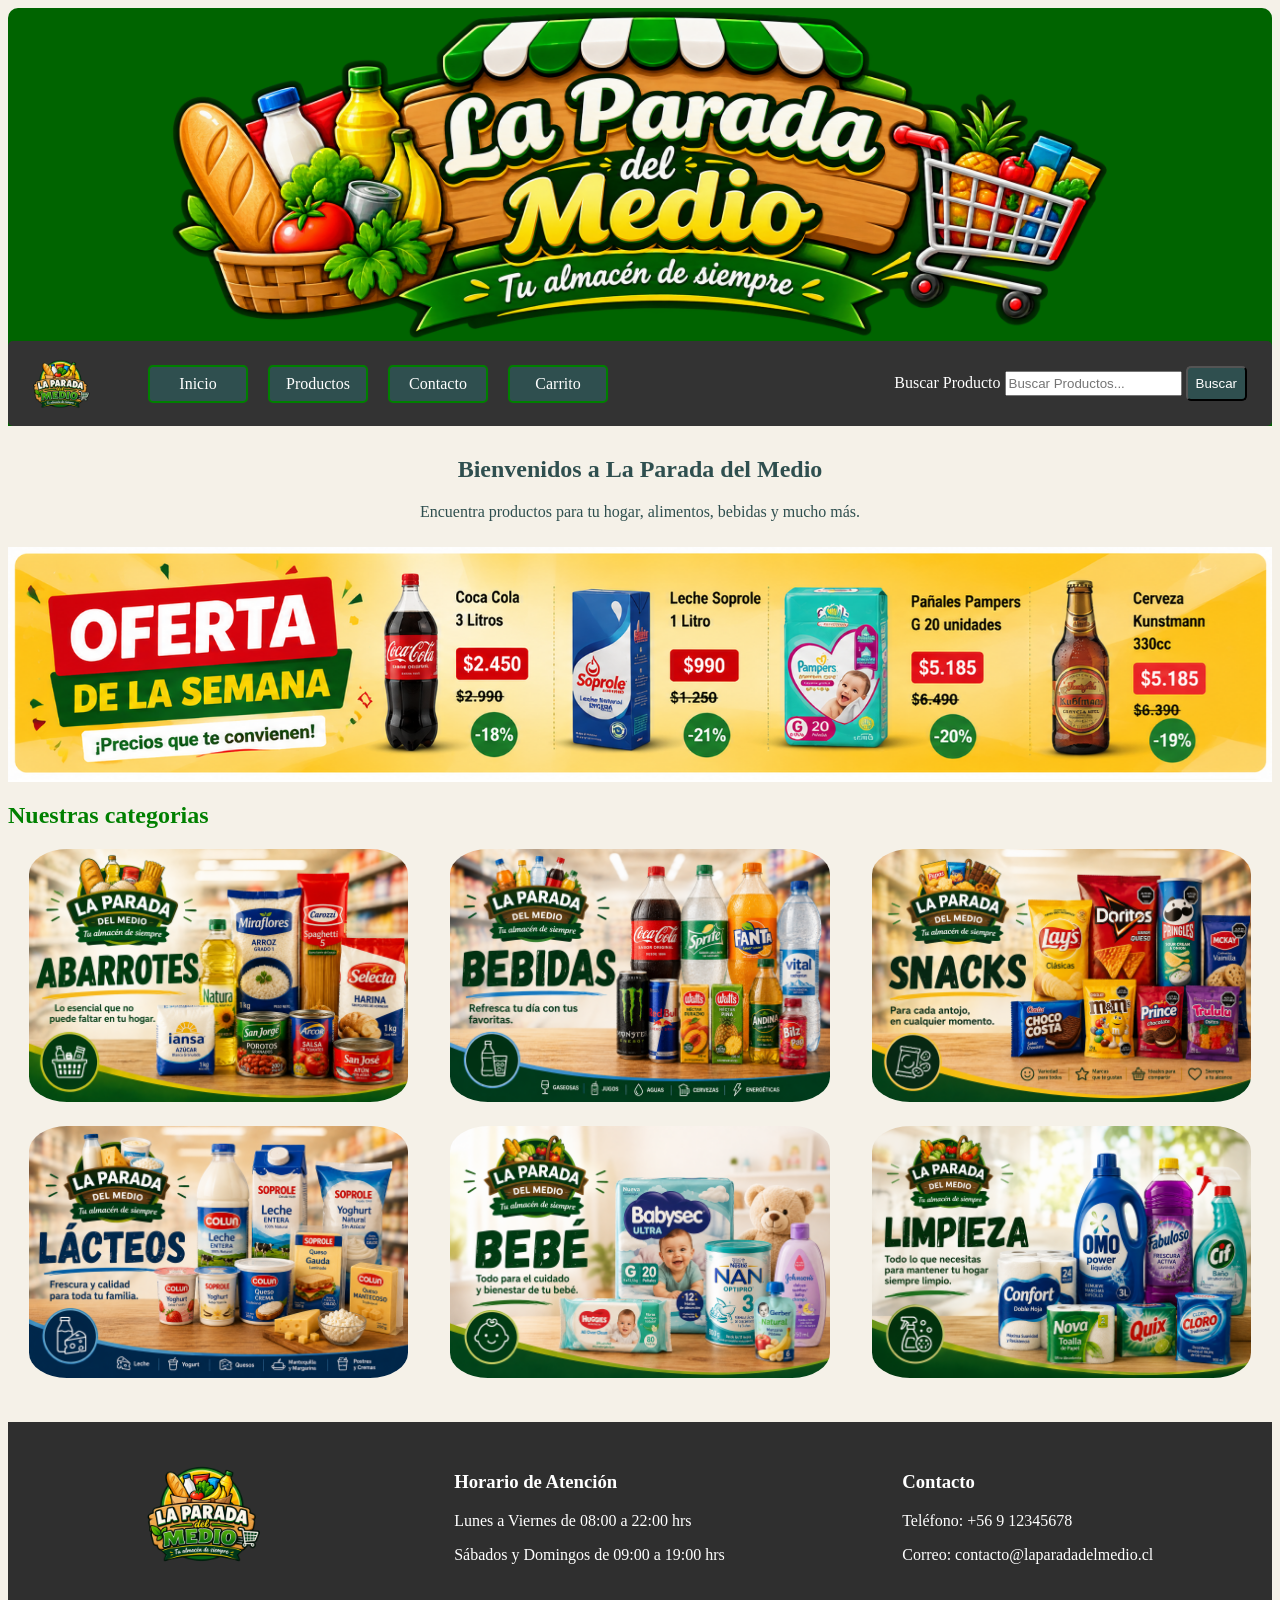
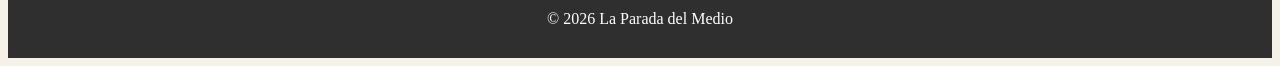
==== index.html @ bd6e32eb "estandarizando tablet y celular" ====
<!DOCTYPE html>
<html lang="es">
<head>
    <meta charset="UTF-8">
    <meta name="viewport" content="width=device-width, initial-scale=1.0">
    <meta name="robots" content="noindex, nofollow">
    <title>Almacen</title>
    <link rel="stylesheet" href="css/estilos.css">
</head>
<body>
    <header>
        <a href="index.html">
                            <img src="img/logo/banner.png" alt="Logo" class="banner-header">
        </a>
        <nav class="navegador">
            <img src="img/logo/logo.png" alt="Logo" class="logo-nav">
            <button class="menu-hamburguesa" id="menu-hamburguesa">☰</button>
            <div class="enlaces-nav" id="enlaces-nav">
                                                        <a href="index.html" class="active">Inicio</a>
                                                        <a href="productos.html" class="active">Productos</a>
                                                        <a href="contacto.html" class="active">Contacto</a>
                                                        <a href="carrito.html" class="active">Carrito</a>
            </div>
            <section class="buscador-nav">
                <label for="busqueda" class="bus-pro">Buscar Producto</label>
                <input type="text" placeholder="Buscar Productos..." id="busqueda" class="bus-pro">
                <button class="buscar-producto">Buscar</button>
            </section>
        </nav>
        <section class="bienvenida">
            <h2>Bienvenidos a La Parada del Medio</h2>
            <p>Encuentra productos para tu hogar, alimentos, bebidas y mucho más.</p>
        </section>
    </header>
    <main>
        <section>
            <div class="slider">
                <img class="slide active" src="img/ofertas/Sllide1.png" alt="Oferta de la Semana">
                <img class="slide" src="img/ofertas/Sllide2.png" alt="Oferta de la Semana">
                <img class="slide" src="img/ofertas/Sllide3.png" alt="Oferta de la Semana">
            </div>
        </section>
        <section class="categorias">
            <h2>Nuestras categorias</h2>
            <div class="contenedor-categorias">
                <article class=" categoria">
                    <a href="productos.html?categoria=abarrotes">
                        <img src="img/Productos/Categorias/abarrotes.png" alt="Categoria Abarrotes" class="imagen-categoria">
                    </a>
                </article>
                <article class="categoria">
                    <a href="productos.html?categoria=bebidas">
                                                                <img src="img/Productos/Categorias/bebidas.png" alt="Categoria Bebidas" class="imagen-categoria">
                    </a>
                </article>
                <article class="categoria">
                    <a href="productos.html?categoria=snacks">
                                                                <img src="img/Productos/Categorias/snacks.png" alt="Categoria Snacks" class="imagen-categoria">
                    </a>
                </article>
                <article class="categoria">
                    <a href="productos.html?categoria=lacteos">
                                                                <img src="img/Productos/Categorias/lacteos.png" alt="Categoria Lacteos" class="imagen-categoria">
                    </a>
                </article>
                <article class="categoria">
                    <a href="productos.html?categoria=bebe">
                                                                <img src="img/Productos/Categorias/bebe.png" alt="Categoria Bebe" class="imagen-categoria">
                    </a>
                </article>
                <article class="categoria">
                    <a href="productos.html?categoria=limpieza">
                                                                <img src="img/Productos/Categorias/limpieza.png" alt="Categoria Limpieza" class="imagen-categoria">
                    </a>
                </article>
            </div>
        </section>
    </main>

    <footer>

        <div class="contenido-footer">

            <section class="footer-negocio">
                <a href="index.html">
                                    <img src="img/logo/logo.png" alt="logo" class="logo-footer">
                </a>
            </section>

            <section class="footer-horario">
                <h3>Horario de Atención</h3>
                <p>Lunes a Viernes de 08:00 a 22:00 hrs</p>
                <p>Sábados y Domingos de 09:00 a 19:00 hrs</p>
            </section>

            <section class="footer-contacto">
                <h3>Contacto</h3>
                <p>Teléfono: +56 9 12345678</p>
                <p>Correo: contacto@laparadadelmedio.cl</p>
            </section>
        </div>
        <p class="copyright">© 2026 La Parada del Medio</p>
    </footer>
    <script src="js/index.js"></script>
</body>
</html>
---- css/estilos.css ----
*{
    box-sizing: border-box;
}

/* Esta seccion configura la apariencia del header que se encuentra dentro del body */
header {
    background-color: darkgreen;
    border-radius: 10px;
}

.banner-header{
    width: 100%;
    max-width: 1000px;
    display: block;
    margin: auto;
    background-color: darkgreen;
}

nav.navegador{
    display: flex;
    gap: 20px;
    padding: 15px;
    background-color: #333;
    border-radius: 5px;
    align-items: center;

    width: 100%;
    box-sizing: border-box;
    flex-wrap: wrap;
}

img.logo-nav{
    width: 75px;
    margin-right: 30px;
}

button.menu-hamburguesa{
    display: none;
}

nav div.enlaces-nav{
    display: flex;
    gap: 20px;
}

nav div.enlaces-nav a{
    color: white;
    text-decoration: none; /*Quita el subrayado a los enlaces*/
    padding: 8px;
    width: 100px;
    text-align: center;
    border: 2px solid green;
}

nav div.enlaces-nav a.active{
    background-color:darkslategrey;
    border-radius: 5px;
}

nav a:hover{
    color: red;
    background-color: white;
    border-radius: 5px;
}

section.buscador-nav{
    margin-left: auto;
    padding: 10px;
}

label.bus-pro{
    color: white;
}

input.bus-pro{
    height: 25px;
}

button.buscar-producto{
    border-radius: 5px;
    background-color:darkslategrey;
    padding: 8px;
    color:white;
}

section.bienvenida{
    color: darkslategrey;
    text-align: center;
    padding: 10px;
    background-color: #f5f1e8;; 
}

/* Aca comenzare a personalizar el body */

body {
    background-color: #f5f1e8;
    /* font-family: Arial, Helvetica, sans-serif; */
    color: green
}

div.slider{
    display: flex;
    gap: 5px;
    /* justify-content: space-around; Centra los productos en la pagina y entre si mismos*/
    /* justify-content: flex-start; Justifica el contenido de izquierda a derecha*/
    /* justify-content: flex-end; Justifica el contenido de Derecha a izquierda */
    /* justify-content: space-between; Genera un espacio entre los productos sin considerar el espacio de los bordes*/
    /* justify-content: center; Centra los objetos que se encuentran en ella en este caso los productos de ofertas */
    justify-content: space-around;
    flex-wrap: wrap;
}

div.slider .slide{
    width: 100%;
    display: none;
}

div.slider .slide.active{
    display: block;
}

img.imagen-categoria{
    width: 100%;
    border-radius: 10%;
    transition: transform 0.3s;
}

img.imagen-categoria:hover{
    transform: scale(1.03);
}

article.categoria{
    width: 30%;
    text-align: center;
}
    

div.contenedor-categorias{
    display: flex;
    gap: 20px 0;
    /* justify-content: space-around; Centra los productos en la pagina y entre si mismos*/
    /* justify-content: flex-start; Justifica el contenido de izquierda a derecha*/
    /* justify-content: flex-end; Justifica el contenido de Derecha a izquierda */
    /* justify-content: space-between; Genera un espacio entre los productos sin considerar el espacio de los bordes*/
    /* justify-content: center; Centra los objetos que se encuentran en ella en este caso los productos de ofertas */
    justify-content:space-around;
    flex-wrap: wrap;
}

footer{
    margin-top: 40px;
    background-color: #2f2f2f;
    color: white;
    padding: 30px;
}

div.contenido-footer{
    display: flex;
    justify-content: space-around;
    align-items: center;
}

img.logo-footer{
    width: 150px;
}

p.copyright{
    margin-top: 30px;
    margin-bottom: 0px;
    text-align: center;
}

/* Primer comportamiento del objeto boton */
button.agregar-carrito{
    padding: 7px;
    border-radius: 100px;
}

/* Segundo comportamiento del objeto boton con hover indicamos como actuar cuando el mouse se situe sobre el objeto*/
button.agregar-carrito:hover{
    padding: 7px;
    border-radius: 100px;
    background-color:aquamarine;        /*Modifica el color del objeto en este caso el boton*/
    cursor: pointer;                      /*Cambia el cursor a una manito*/
}


/*Seccion para Modificar estetica de Formulario*/
section.formulario{
    margin-bottom: 30px;
}

section.formulario label{
    display: block;
}

section.formulario input, section.formulario textarea{
    width: 300px;
    padding: 8px;
    border-radius: 5px;
    border: 1px solid grey;
}

section.formulario textarea{
    height: 150px;
}

button.sendMessage {
    padding: 7px;
    border-radius: 10px;
}

button.sendMessage:hover {
    padding: 10px;
    border-radius: 20px;
    background-color: greenyellow;
    cursor: pointer;
}

/* =========================
   RESPONSIVE TABLET
========================= */

@media (max-width: 900px){

    nav.navegador{
        flex-wrap: wrap;
    }

    section.buscador-nav{
        margin-left: 0;
    }

    article.categoria{
        width: 45%;
    }

    div.contenido-footer{
        flex-wrap: wrap;
        gap: 20px;
    }

}

/* =========================
   RESPONSIVE CELULAR
========================= */

@media (max-width: 600px){

    button.menu-hamburguesa{
        display: block;
        font-size: 25px;
        cursor: pointer;
    }
    
    nav.navegador{
        flex-direction:column;
        gap: 10px;
    }

    nav div.enlaces-nav{
        display: none;
    }

    img.logo-nav{
        margin-right: 0;
    }

    nav div.enlaces-nav a{
        width: 80%;
    }

    section.buscador-nav{
        margin-left: 0;
        width: 100%;
        text-align: center;
    }

    input.bus-pro{
        width: 60%;
    }

    article.categoria{
        width: 90%;
    }

    div.contenido-footer{
        flex-direction: column;
        text-align: center;
    }

    section.formulario input,
    section.formulario textarea{
        width: 90%;
    }

}
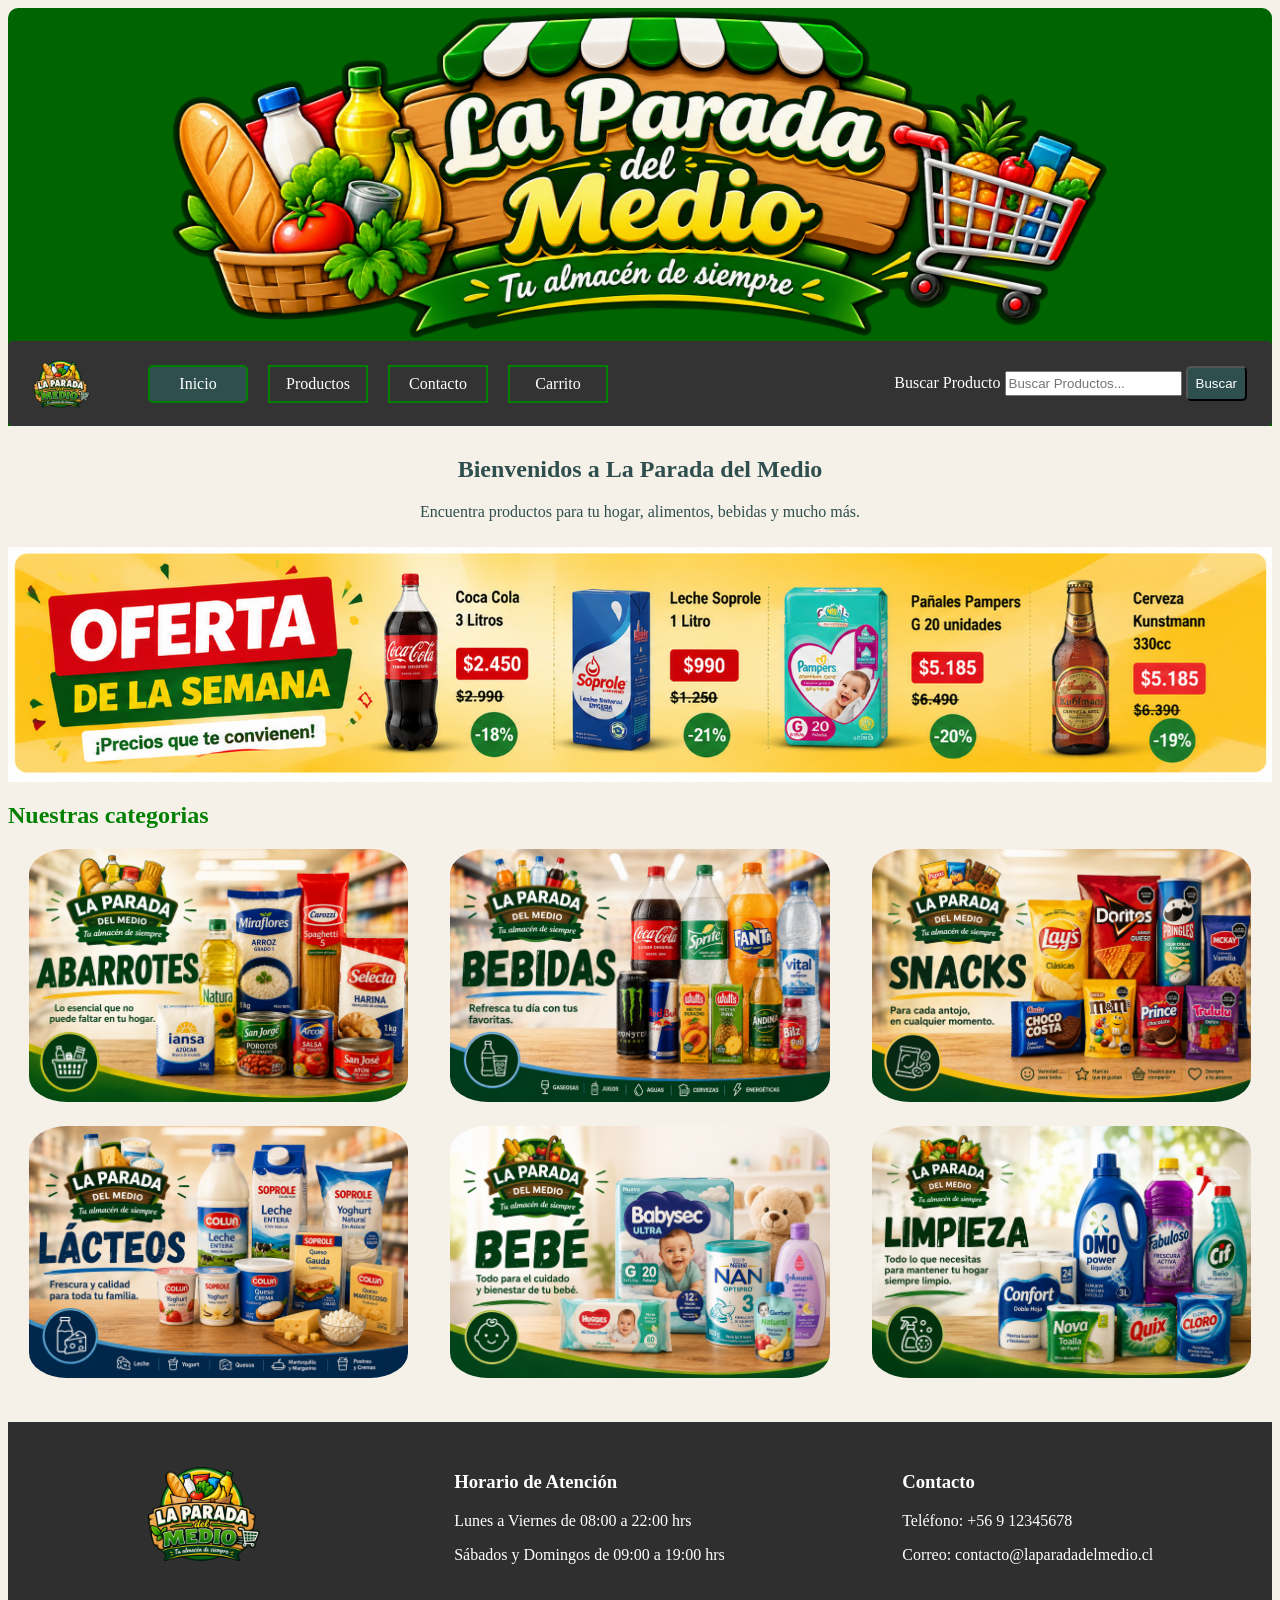
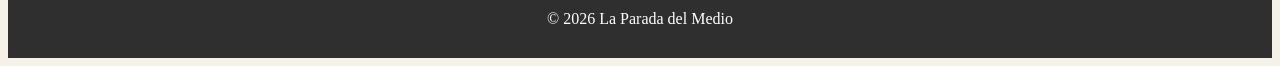
==== commit 7ece45af: "estandarizando tablet y celular" ====
--- a/index.html
+++ b/index.html
@@ -17,9 +17,9 @@
             <button class="menu-hamburguesa" id="menu-hamburguesa">☰</button>
             <div class="enlaces-nav" id="enlaces-nav">
                                                         <a href="index.html" class="active">Inicio</a>
-                                                        <a href="productos.html" class="active">Productos</a>
-                                                        <a href="contacto.html" class="active">Contacto</a>
-                                                        <a href="carrito.html" class="active">Carrito</a>
+                                                        <a href="productos.html" >Productos</a>
+                                                        <a href="contacto.html" >Contacto</a>
+                                                        <a href="carrito.html" >Carrito</a>
             </div>
             <section class="buscador-nav">
                 <label for="busqueda" class="bus-pro">Buscar Producto</label>
--- a/css/estilos.css
+++ b/css/estilos.css
@@ -259,10 +259,20 @@
         gap: 10px;
     }
 
+    /*Oculta el Menu*/
     nav div.enlaces-nav{
         display: none;
     }
 
+    /* Muestra el menú cuando JavaScript agrega la clase abierto */
+    nav div.enlaces-nav.abierto{
+        display: flex;
+        flex-direction: column;
+        align-items: center;
+        gap: 10px;
+        width: 100%;
+    }
+    
     img.logo-nav{
         margin-right: 0;
     }
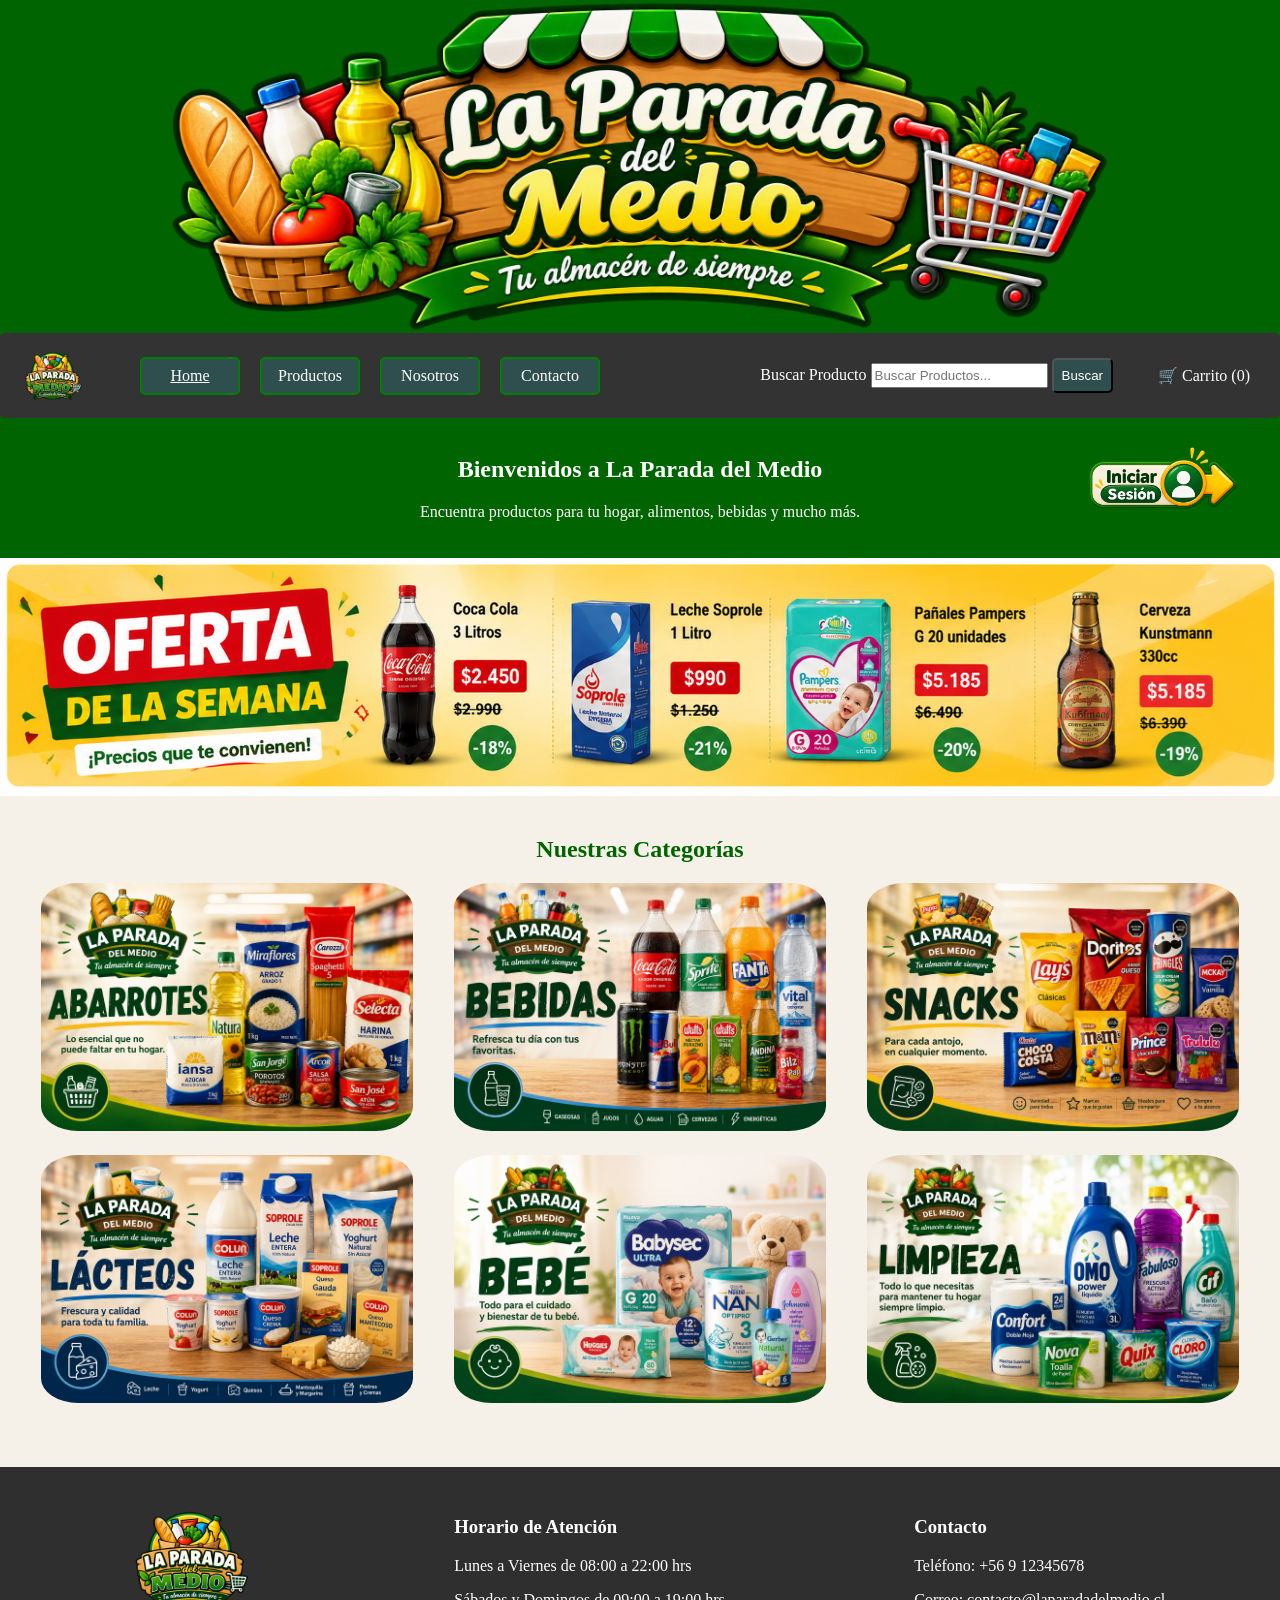
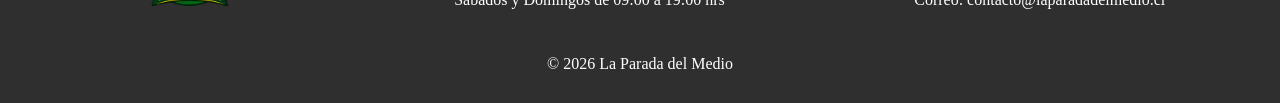
==== commit 84a426a4: "actualizacion" ====
--- a/index.html
+++ b/index.html
@@ -1,106 +1,282 @@
 <!DOCTYPE html>
 <html lang="es">
+
 <head>
     <meta charset="UTF-8">
     <meta name="viewport" content="width=device-width, initial-scale=1.0">
     <meta name="robots" content="noindex, nofollow">
-    <title>Almacen</title>
+
+    <title>Home - La Parada del Medio</title>
+
     <link rel="stylesheet" href="css/estilos.css">
 </head>
+
 <body>
+
     <header>
+
+        <!-- Banner principal -->
         <a href="index.html">
-                            <img src="img/logo/banner.png" alt="Logo" class="banner-header">
+            <img src="img/logo/banner.png" alt="La Parada del Medio" class="banner-header">
         </a>
+
+
+        <!-- Barra de navegación -->
         <nav class="navegador">
-            <img src="img/logo/logo.png" alt="Logo" class="logo-nav">
-            <button class="menu-hamburguesa" id="menu-hamburguesa">☰</button>
+
+            <img src="img/logo/logo.png" alt="Logo La Parada del Medio" class="logo-nav">
+
+
+            <!-- Botón menú hamburguesa para celular -->
+            <button class="menu-hamburguesa" id="menu-hamburguesa" type="button">
+                ☰
+            </button>
+
+
+            <!-- Enlaces principales -->
             <div class="enlaces-nav" id="enlaces-nav">
-                                                        <a href="index.html" class="active">Inicio</a>
-                                                        <a href="productos.html" >Productos</a>
-                                                        <a href="contacto.html" >Contacto</a>
-                                                        <a href="carrito.html" >Carrito</a>
+
+                <a href="index.html" class="active">
+                    Home
+                </a>
+
+                <a href="productos.html">
+                    Productos
+                </a>
+
+                <a href="nosotros.html">
+                    Nosotros
+                </a>
+
+                <a href="contacto.html">
+                    Contacto
+                </a>
+
             </div>
+
+
+            <!-- Buscador -->
             <section class="buscador-nav">
-                <label for="busqueda" class="bus-pro">Buscar Producto</label>
+
+                <label for="busqueda" class="bus-pro">
+                    Buscar Producto
+                </label>
+
                 <input type="text" placeholder="Buscar Productos..." id="busqueda" class="bus-pro">
-                <button class="buscar-producto">Buscar</button>
-            </section>
+
+                <button type="button" class="buscar-producto">
+                    Buscar
+                </button>
+
+            </section>
+
+
+            <!-- Indicador de carrito -->
+            <a href="carrito.html" class="carrito">
+
+                🛒 Carrito
+                (<span id="cantidad-carrito">0</span>)
+
+            </a>
+
         </nav>
-        <section class="bienvenida">
-            <h2>Bienvenidos a La Parada del Medio</h2>
-            <p>Encuentra productos para tu hogar, alimentos, bebidas y mucho más.</p>
+
+
+        <!-- Bienvenida + acceso a sesión -->
+        <div class="welcome">
+
+            <section class="bienvenida">
+
+                <h2>
+                    Bienvenidos a La Parada del Medio
+                </h2>
+
+                <p>
+                    Encuentra productos para tu hogar,
+                    alimentos, bebidas y mucho más.
+                </p>
+
+            </section>
+
+
+            <section class="ini-ses">
+
+                <a href="sesion.html">
+
+                    <img src="img/logo/sesion.png" alt="Iniciar Sesión" class="ini-sesion">
+
+                </a>
+
+            </section>
+
+        </div>
+
+    </header>
+
+
+
+    <main>
+
+        <!-- Slider de ofertas -->
+        <section class="ofertas">
+
+            <div class="slider">
+
+                <img class="slide active" src="img/ofertas/Sllide1.png" alt="Oferta de la Semana 1">
+
+                <img class="slide" src="img/ofertas/Sllide2.png" alt="Oferta de la Semana 2">
+
+                <img class="slide" src="img/ofertas/Sllide3.png" alt="Oferta de la Semana 3">
+
+            </div>
+
         </section>
-    </header>
-    <main>
-        <section>
-            <div class="slider">
-                <img class="slide active" src="img/ofertas/Sllide1.png" alt="Oferta de la Semana">
-                <img class="slide" src="img/ofertas/Sllide2.png" alt="Oferta de la Semana">
-                <img class="slide" src="img/ofertas/Sllide3.png" alt="Oferta de la Semana">
+
+
+
+        <!-- Categorías -->
+        <section class="categorias">
+
+            <h2>
+                Nuestras Categorías
+            </h2>
+
+
+            <div class="contenedor-categorias">
+
+                <article class="categoria">
+
+                    <a href="productos.html#abarrotes">
+
+                        <img src="img/Productos/Categorias/abarrotes.png" alt="Categoría Abarrotes" class="imagen-categoria">
+
+                    </a>
+
+                </article>
+
+
+                <article class="categoria">
+
+                    <a href="productos.html#bebidas">
+
+                        <img src="img/Productos/Categorias/bebidas.png" alt="Categoría Bebidas" class="imagen-categoria">
+
+                    </a>
+
+                </article>
+
+
+                <article class="categoria">
+
+                    <a href="productos.html#snacks">
+
+                        <img src="img/Productos/Categorias/snacks.png" alt="Categoría Snacks" class="imagen-categoria">
+
+                    </a>
+
+                </article>
+
+
+                <article class="categoria">
+
+                    <a href="productos.html#lacteos">
+
+                        <img src="img/Productos/Categorias/lacteos.png" alt="Categoría Lácteos" class="imagen-categoria">
+
+                    </a>
+
+                </article>
+
+
+                <article class="categoria">
+
+                    <a href="productos.html#bebe">
+
+                        <img src="img/Productos/Categorias/bebe.png" alt="Categoría Bebé" class="imagen-categoria">
+
+                    </a>
+
+                </article>
+
+
+                <article class="categoria">
+
+                    <a href="productos.html#limpieza">
+
+                        <img src="img/Productos/Categorias/limpieza.png" alt="Categoría Limpieza" class="imagen-categoria">
+
+                    </a>
+
+                </article>
+
             </div>
+
         </section>
-        <section class="categorias">
-            <h2>Nuestras categorias</h2>
-            <div class="contenedor-categorias">
-                <article class=" categoria">
-                    <a href="productos.html?categoria=abarrotes">
-                        <img src="img/Productos/Categorias/abarrotes.png" alt="Categoria Abarrotes" class="imagen-categoria">
-                    </a>
-                </article>
-                <article class="categoria">
-                    <a href="productos.html?categoria=bebidas">
-                                                                <img src="img/Productos/Categorias/bebidas.png" alt="Categoria Bebidas" class="imagen-categoria">
-                    </a>
-                </article>
-                <article class="categoria">
-                    <a href="productos.html?categoria=snacks">
-                                                                <img src="img/Productos/Categorias/snacks.png" alt="Categoria Snacks" class="imagen-categoria">
-                    </a>
-                </article>
-                <article class="categoria">
-                    <a href="productos.html?categoria=lacteos">
-                                                                <img src="img/Productos/Categorias/lacteos.png" alt="Categoria Lacteos" class="imagen-categoria">
-                    </a>
-                </article>
-                <article class="categoria">
-                    <a href="productos.html?categoria=bebe">
-                                                                <img src="img/Productos/Categorias/bebe.png" alt="Categoria Bebe" class="imagen-categoria">
-                    </a>
-                </article>
-                <article class="categoria">
-                    <a href="productos.html?categoria=limpieza">
-                                                                <img src="img/Productos/Categorias/limpieza.png" alt="Categoria Limpieza" class="imagen-categoria">
-                    </a>
-                </article>
-            </div>
-        </section>
+
     </main>
 
+
+
     <footer>
 
         <div class="contenido-footer">
 
             <section class="footer-negocio">
+
                 <a href="index.html">
-                                    <img src="img/logo/logo.png" alt="logo" class="logo-footer">
-                </a>
-            </section>
+
+                    <img src="img/logo/logo.png" alt="Logo La Parada del Medio" class="logo-footer">
+
+                </a>
+
+            </section>
+
 
             <section class="footer-horario">
-                <h3>Horario de Atención</h3>
-                <p>Lunes a Viernes de 08:00 a 22:00 hrs</p>
-                <p>Sábados y Domingos de 09:00 a 19:00 hrs</p>
-            </section>
+
+                <h3>
+                    Horario de Atención
+                </h3>
+
+                <p>
+                    Lunes a Viernes de 08:00 a 22:00 hrs
+                </p>
+
+                <p>
+                    Sábados y Domingos de 09:00 a 19:00 hrs
+                </p>
+
+            </section>
+
 
             <section class="footer-contacto">
-                <h3>Contacto</h3>
-                <p>Teléfono: +56 9 12345678</p>
-                <p>Correo: contacto@laparadadelmedio.cl</p>
-            </section>
+
+                <h3>
+                    Contacto
+                </h3>
+
+                <p>
+                    Teléfono: +56 9 12345678
+                </p>
+
+                <p>
+                    Correo: contacto@laparadadelmedio.cl
+                </p>
+
+            </section>
+
         </div>
-        <p class="copyright">© 2026 La Parada del Medio</p>
+
+
+        <p class="copyright">
+            &copy; 2026 La Parada del Medio
+        </p>
+
     </footer>
+
+
     <script src="js/index.js"></script>
+
 </body>
+
 </html>
--- a/css/estilos.css
+++ b/css/estilos.css
@@ -2,12 +2,28 @@
     box-sizing: border-box;
 }
 
-/* Esta seccion configura la apariencia del header que se encuentra dentro del body */
-header {
+
+/* =========================
+   BODY GENERAL
+========================= */
+
+body{
+    margin: 0;
+    background-color: #f5f1e8;
+    color: green;
+}
+
+
+/* =========================
+   HEADER
+========================= */
+
+header{
     background-color: darkgreen;
-    border-radius: 10px;
-}
-
+}
+
+
+/* Banner superior */
 .banner-header{
     width: 100%;
     max-width: 1000px;
@@ -16,206 +32,537 @@
     background-color: darkgreen;
 }
 
+
+/* =========================
+   NAVEGADOR
+========================= */
+
 nav.navegador{
     display: flex;
+    align-items: center;
     gap: 20px;
+
+    width: 100%;
     padding: 15px;
+
     background-color: #333;
     border-radius: 5px;
-    align-items: center;
-
-    width: 100%;
-    box-sizing: border-box;
+
     flex-wrap: wrap;
 }
 
+
+/* Logo pequeño del navegador */
 img.logo-nav{
     width: 75px;
     margin-right: 30px;
 }
 
+
+/* =========================
+   MENU HAMBURGUESA
+========================= */
+
 button.menu-hamburguesa{
     display: none;
 }
+
+
+/* =========================
+   ENLACES DEL NAV
+========================= */
 
 nav div.enlaces-nav{
     display: flex;
     gap: 20px;
 }
 
+
 nav div.enlaces-nav a{
+    width: 100px;
+
+    padding: 8px;
+
+    text-align: center;
+
     color: white;
-    text-decoration: none; /*Quita el subrayado a los enlaces*/
-    padding: 8px;
-    width: 100px;
-    text-align: center;
+
+    text-decoration: none;
+
     border: 2px solid green;
-}
-
+
+    background-color: darkslategrey;
+
+    border-radius: 5px;
+}
+
+
+/* Página seleccionada */
 nav div.enlaces-nav a.active{
-    background-color:darkslategrey;
-    border-radius: 5px;
-}
-
-nav a:hover{
-    color: red;
-    background-color: white;
-    border-radius: 5px;
-}
+    text-decoration: underline;
+}
+
+
+/* Efecto al pasar el mouse */
+nav div.enlaces-nav a:hover{
+    color: chartreuse;
+
+    background-color: lightslategrey;
+}
+
+
+/* =========================
+   BUSCADOR
+========================= */
 
 section.buscador-nav{
     margin-left: auto;
+
     padding: 10px;
 }
+
 
 label.bus-pro{
     color: white;
 }
 
+
 input.bus-pro{
     height: 25px;
 }
 
+
 button.buscar-producto{
+    padding: 8px;
+
+    color: white;
+
+    background-color: darkslategrey;
+
     border-radius: 5px;
-    background-color:darkslategrey;
+
+    cursor: pointer;
+}
+
+
+/* =========================
+   CARRITO EN NAV
+========================= */
+
+nav.navegador a.carrito{
+    padding: 15px;
+
+    color: white;
+
+    text-decoration: none;
+
+    white-space: nowrap;
+}
+
+
+nav.navegador a.carrito:hover{
+    color: chartreuse;
+}
+
+
+/* =========================
+   BIENVENIDA GENERAL
+========================= */
+
+div.welcome{
+    position: relative;
+
+    display: flex;
+
+    justify-content: center;
+
+    align-items: center;
+
+    min-height: 140px;
+
+    padding: 10px;
+
+    background-color: darkgreen;
+}
+
+
+section.bienvenida{
+    padding: 10px;
+
+    color: white;
+
+    text-align: center;
+}
+
+
+section.bienvenida h2{
+    margin-top: 0;
+}
+
+
+section.bienvenida p{
+    margin-bottom: 0;
+}
+
+
+/* =========================
+   IMAGEN INICIAR SESION
+========================= */
+
+section.ini-ses{
+    position: absolute;
+
+    right: 40px;
+}
+
+
+img.ini-sesion{
+    width: 200px;
+
+    max-width: 100%;
+}
+
+
+/* =========================
+   PAGINA SESION
+========================= */
+
+section.login{
+    padding: 20px;
+
+    color: darkgreen;
+
+    background-color: white;
+
+    text-align: center;
+}
+
+
+section.login h1{
+    font-size: 30px;
+}
+
+
+section.login p.login-2{
+    color: darkslategrey;
+
+    font-size: 20px;
+}
+
+
+/* Formulario de login */
+section.formulario-login{
+    max-width: 500px;
+
+    margin: 40px auto;
+
+    padding: 30px;
+
+    background-color: white;
+
+    border-radius: 10px;
+
+    text-align: center;
+
+    color: darkslategrey;
+}
+
+
+section.formulario-login h2{
+    color: darkgreen;
+}
+
+
+/* =========================
+   FORMULARIOS GENERALES
+========================= */
+
+form.form{
+    width: 100%;
+}
+
+
+section.formulario{
+    margin-bottom: 25px;
+}
+
+
+section.formulario label{
+    display: block;
+
+    margin-bottom: 5px;
+
+    font-weight: bold;
+
+    color: darkgreen;
+}
+
+
+section.formulario input,
+section.formulario textarea{
+    width: 300px;
+
+    max-width: 100%;
+
     padding: 8px;
-    color:white;
-}
-
-section.bienvenida{
+
+    border: 1px solid grey;
+
+    border-radius: 5px;
+}
+
+
+section.formulario textarea{
+    height: 150px;
+
+    resize: vertical;
+}
+
+
+/* =========================
+   PAGINA CONTACTO
+========================= */
+
+section.formulario-contacto{
+    max-width: 600px;
+
+    margin: 40px auto;
+
+    padding: 30px;
+
+    background-color: white;
+
+    border-radius: 10px;
+
     color: darkslategrey;
-    text-align: center;
-    padding: 10px;
-    background-color: #f5f1e8;; 
-}
-
-/* Aca comenzare a personalizar el body */
-
-body {
-    background-color: #f5f1e8;
-    /* font-family: Arial, Helvetica, sans-serif; */
-    color: green
-}
+
+    text-align: center;
+}
+
+
+section.formulario-contacto h2{
+    text-align: center;
+
+    color: darkgreen;
+}
+
+
+/* =========================
+   ERRORES FORMULARIO
+========================= */
+
+p.error{
+    margin-top: 5px;
+
+    margin-bottom: 0;
+
+    color: red;
+}
+
+
+p#mensaje-enviado{
+    margin-top: 20px;
+
+    color: darkgreen;
+
+    font-weight: bold;
+}
+
+
+/* =========================
+   BOTON ENVIAR
+========================= */
+
+button.sendMessage{
+    padding: 10px 20px;
+
+    border-radius: 10px;
+
+    cursor: pointer;
+}
+
+
+button.sendMessage:hover{
+    background-color: greenyellow;
+}
+
+
+/* =========================
+   LINK REGISTRO LOGIN
+========================= */
+
+p.registro-login{
+    margin-top: 25px;
+}
+
+
+p.registro-login a{
+    color: darkgreen;
+
+    font-weight: bold;
+}
+
+
+/* =========================
+   SLIDER
+========================= */
 
 div.slider{
     display: flex;
+
     gap: 5px;
-    /* justify-content: space-around; Centra los productos en la pagina y entre si mismos*/
-    /* justify-content: flex-start; Justifica el contenido de izquierda a derecha*/
-    /* justify-content: flex-end; Justifica el contenido de Derecha a izquierda */
-    /* justify-content: space-between; Genera un espacio entre los productos sin considerar el espacio de los bordes*/
-    /* justify-content: center; Centra los objetos que se encuentran en ella en este caso los productos de ofertas */
+
     justify-content: space-around;
+
     flex-wrap: wrap;
 }
+
 
 div.slider .slide{
     width: 100%;
+
     display: none;
 }
+
 
 div.slider .slide.active{
     display: block;
 }
 
+
+/* =========================
+   CATEGORIAS DEL INDEX
+========================= */
+
+section.categorias{
+    padding: 20px;
+}
+
+
+section.categorias h2{
+    text-align: center;
+
+    color: darkgreen;
+}
+
+
+div.contenedor-categorias{
+    display: flex;
+
+    gap: 20px 0;
+
+    justify-content: space-around;
+
+    flex-wrap: wrap;
+}
+
+
+article.categoria{
+    width: 30%;
+
+    text-align: center;
+}
+
+
 img.imagen-categoria{
     width: 100%;
+
     border-radius: 10%;
+
     transition: transform 0.3s;
 }
+
 
 img.imagen-categoria:hover{
     transform: scale(1.03);
 }
 
-article.categoria{
-    width: 30%;
-    text-align: center;
-}
-    
-
-div.contenedor-categorias{
-    display: flex;
-    gap: 20px 0;
-    /* justify-content: space-around; Centra los productos en la pagina y entre si mismos*/
-    /* justify-content: flex-start; Justifica el contenido de izquierda a derecha*/
-    /* justify-content: flex-end; Justifica el contenido de Derecha a izquierda */
-    /* justify-content: space-between; Genera un espacio entre los productos sin considerar el espacio de los bordes*/
-    /* justify-content: center; Centra los objetos que se encuentran en ella en este caso los productos de ofertas */
-    justify-content:space-around;
-    flex-wrap: wrap;
-}
+
+/* =========================
+   PAGINA NOSOTROS
+========================= */
+
+section.sobre-nosotros{
+    max-width: 1000px;
+
+    margin: 40px auto;
+
+    padding: 30px;
+
+    background-color: white;
+
+    border-radius: 10px;
+
+    color: darkslategrey;
+}
+
+
+section.sobre-nosotros h2{
+    text-align: center;
+
+    color: darkgreen;
+
+    font-size: 30px;
+}
+
+
+section.sobre-nosotros p{
+    font-size: 18px;
+
+    line-height: 1.6;
+
+    text-align: justify;
+}
+
+
+p.mensaje-proyecto{
+    color: darkgreen;
+
+    font-weight: bold;
+
+    text-align: center;
+}
+
+
+/* =========================
+   FOOTER
+========================= */
 
 footer{
     margin-top: 40px;
+
+    padding: 30px;
+
     background-color: #2f2f2f;
+
     color: white;
-    padding: 30px;
-}
+}
+
 
 div.contenido-footer{
     display: flex;
+
     justify-content: space-around;
+
     align-items: center;
-}
+
+    gap: 20px;
+}
+
 
 img.logo-footer{
     width: 150px;
 }
 
+
 p.copyright{
     margin-top: 30px;
-    margin-bottom: 0px;
-    text-align: center;
-}
-
-/* Primer comportamiento del objeto boton */
-button.agregar-carrito{
-    padding: 7px;
-    border-radius: 100px;
-}
-
-/* Segundo comportamiento del objeto boton con hover indicamos como actuar cuando el mouse se situe sobre el objeto*/
-button.agregar-carrito:hover{
-    padding: 7px;
-    border-radius: 100px;
-    background-color:aquamarine;        /*Modifica el color del objeto en este caso el boton*/
-    cursor: pointer;                      /*Cambia el cursor a una manito*/
-}
-
-
-/*Seccion para Modificar estetica de Formulario*/
-section.formulario{
-    margin-bottom: 30px;
-}
-
-section.formulario label{
-    display: block;
-}
-
-section.formulario input, section.formulario textarea{
-    width: 300px;
-    padding: 8px;
-    border-radius: 5px;
-    border: 1px solid grey;
-}
-
-section.formulario textarea{
-    height: 150px;
-}
-
-button.sendMessage {
-    padding: 7px;
-    border-radius: 10px;
-}
-
-button.sendMessage:hover {
-    padding: 10px;
-    border-radius: 20px;
-    background-color: greenyellow;
-    cursor: pointer;
-}
+
+    margin-bottom: 0;
+
+    text-align: center;
+}
+
 
 /* =========================
    RESPONSIVE TABLET
@@ -227,20 +574,39 @@
         flex-wrap: wrap;
     }
 
+
     section.buscador-nav{
         margin-left: 0;
     }
 
+
     article.categoria{
         width: 45%;
     }
 
+
     div.contenido-footer{
         flex-wrap: wrap;
-        gap: 20px;
-    }
-
-}
+    }
+
+
+    img.ini-sesion{
+        width: 150px;
+    }
+
+
+    section.sobre-nosotros{
+        margin: 30px 20px;
+    }
+
+
+    section.formulario-contacto,
+    section.formulario-login{
+        margin: 30px 20px;
+    }
+
+}
+
 
 /* =========================
    RESPONSIVE CELULAR
@@ -248,61 +614,152 @@
 
 @media (max-width: 600px){
 
+    /* Botón hamburguesa */
     button.menu-hamburguesa{
         display: block;
+
         font-size: 25px;
+
         cursor: pointer;
     }
-    
+
+
     nav.navegador{
-        flex-direction:column;
+        flex-direction: column;
+
         gap: 10px;
     }
 
-    /*Oculta el Menu*/
+
+    /* Oculta enlaces */
     nav div.enlaces-nav{
         display: none;
     }
 
-    /* Muestra el menú cuando JavaScript agrega la clase abierto */
+
+    /* JavaScript agrega la clase abierto */
     nav div.enlaces-nav.abierto{
         display: flex;
+
         flex-direction: column;
+
         align-items: center;
+
         gap: 10px;
+
         width: 100%;
     }
-    
+
+
     img.logo-nav{
         margin-right: 0;
     }
 
+
     nav div.enlaces-nav a{
         width: 80%;
     }
 
+
     section.buscador-nav{
+        width: 100%;
+
         margin-left: 0;
-        width: 100%;
+
         text-align: center;
     }
+
 
     input.bus-pro{
         width: 60%;
     }
 
+
+    nav.navegador a.carrito{
+        text-align: center;
+    }
+
+
+    /* =========================
+       BIENVENIDA CELULAR
+    ========================= */
+
+    div.welcome{
+        flex-direction: column;
+
+        gap: 15px;
+
+        min-height: auto;
+
+        padding: 20px 10px;
+    }
+
+
+    section.ini-ses{
+        position: static;
+
+        text-align: center;
+    }
+
+
+    img.ini-sesion{
+        width: 130px;
+    }
+
+
+    /* =========================
+       CATEGORIAS INDEX CELULAR
+    ========================= */
+
     article.categoria{
         width: 90%;
     }
 
+
+    /* =========================
+       FORMULARIOS CELULAR
+    ========================= */
+
+    section.formulario input,
+    section.formulario textarea{
+        width: 100%;
+    }
+
+
+    section.formulario-contacto,
+    section.formulario-login{
+        margin: 20px 10px;
+
+        padding: 20px;
+    }
+
+
+    /* =========================
+       NOSOTROS CELULAR
+    ========================= */
+
+    section.sobre-nosotros{
+        margin: 20px 10px;
+
+        padding: 20px;
+    }
+
+
+    section.sobre-nosotros p{
+        font-size: 16px;
+
+        text-align: left;
+    }
+
+
+    /* =========================
+       FOOTER CELULAR
+    ========================= */
+
     div.contenido-footer{
         flex-direction: column;
+
         text-align: center;
     }
 
-    section.formulario input,
-    section.formulario textarea{
-        width: 90%;
-    }
-
 }
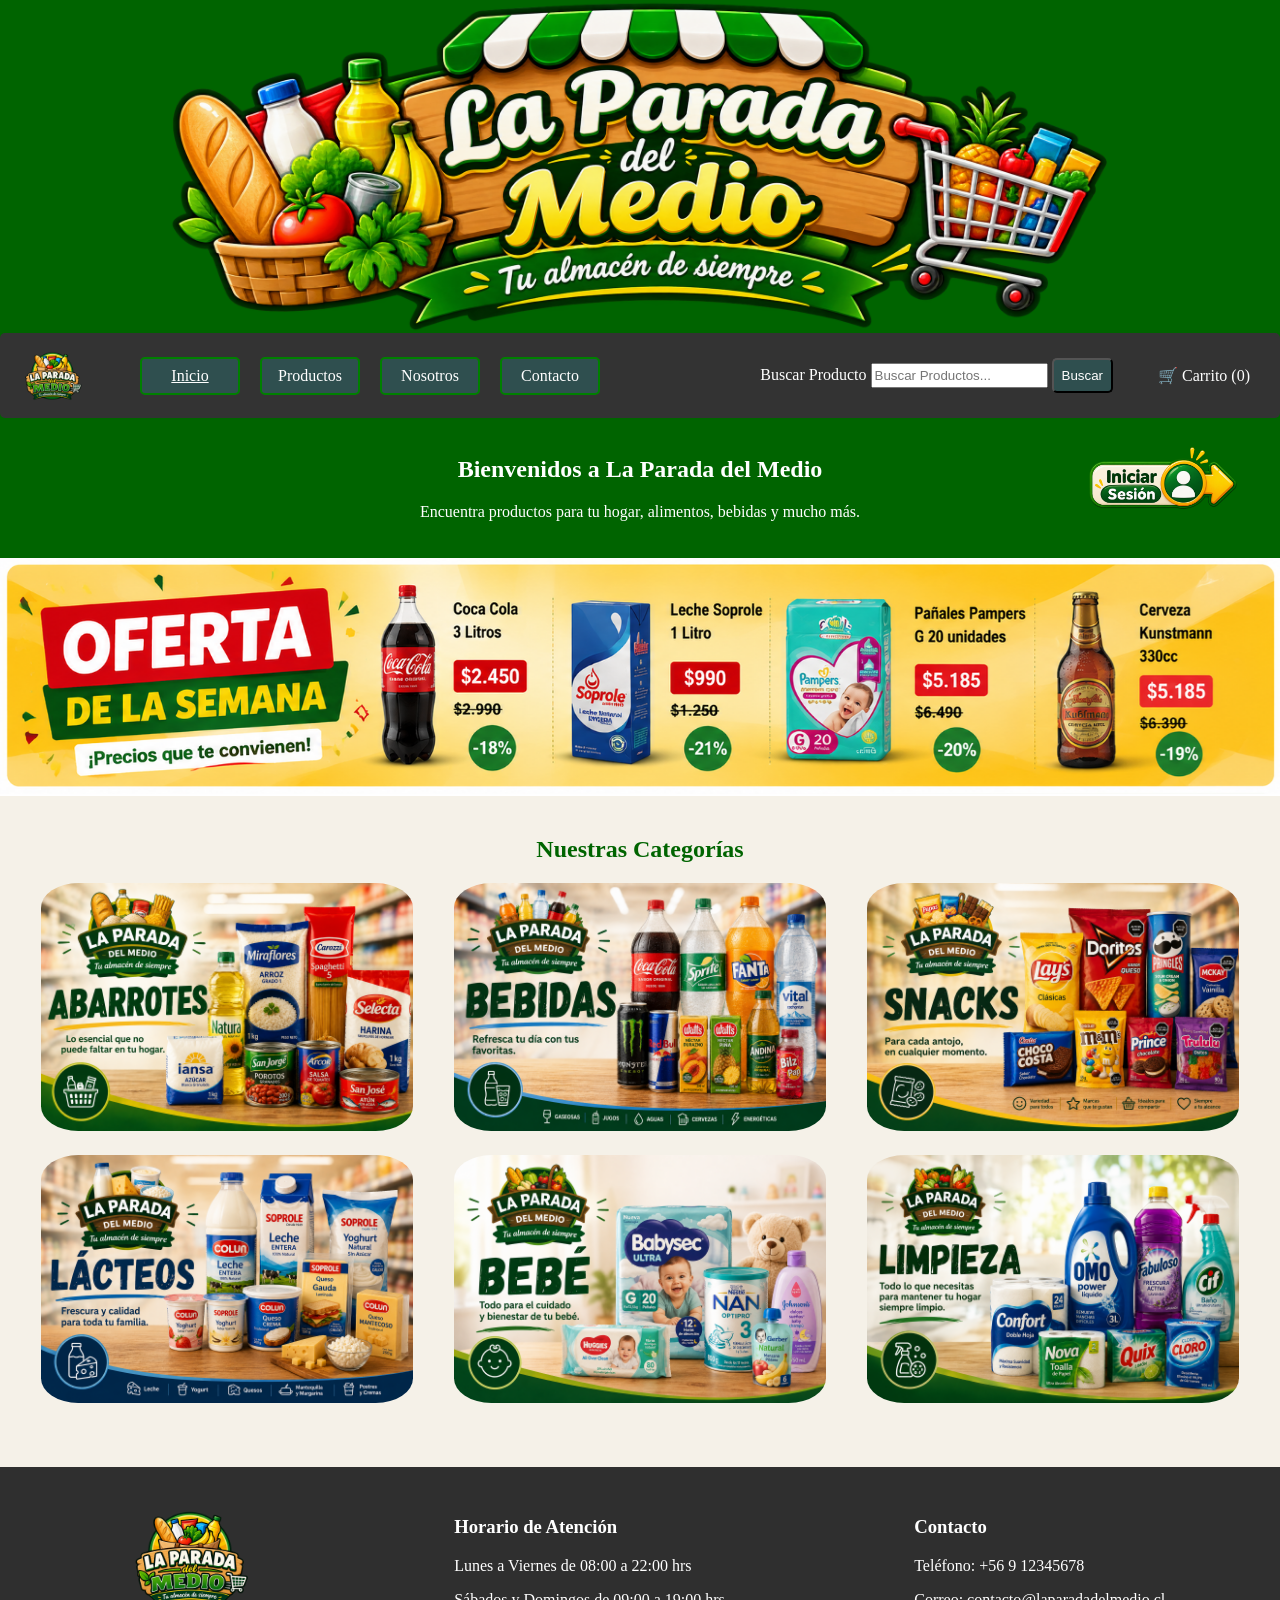
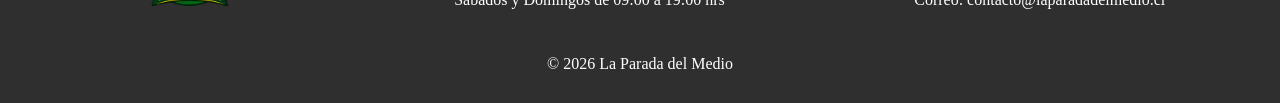
==== commit 6e26df08: "actualizacion de nosotros.html" ====
--- a/index.html
+++ b/index.html
@@ -37,7 +37,7 @@
             <div class="enlaces-nav" id="enlaces-nav">
 
                 <a href="index.html" class="active">
-                    Home
+                    Inicio
                 </a>
 
                 <a href="productos.html">
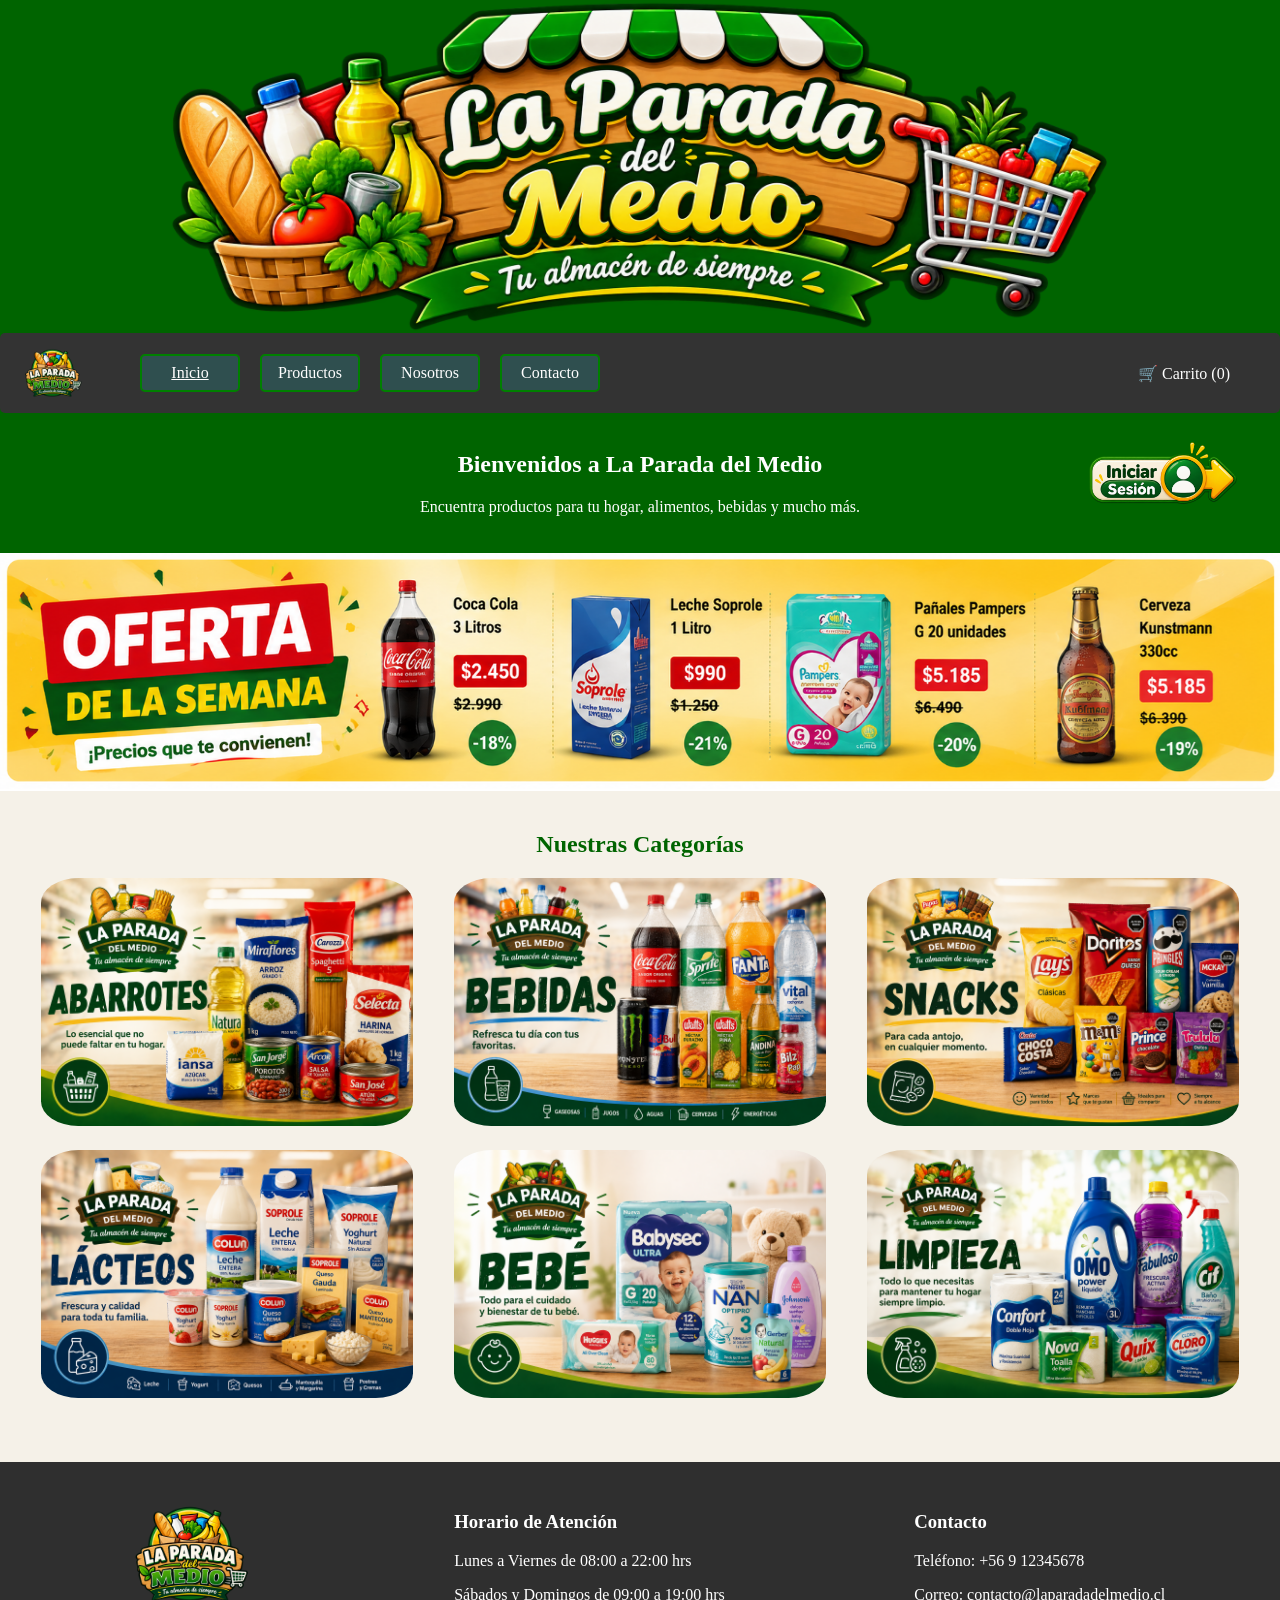
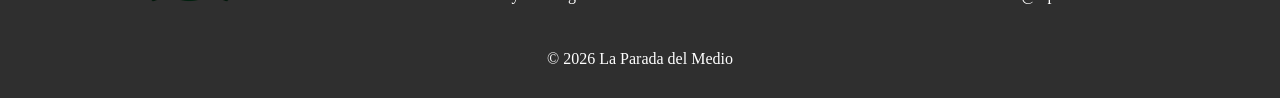
==== commit 76fa53b2: "Dando operatividad al menu hamburgueza" ====
--- a/index.html
+++ b/index.html
@@ -54,23 +54,6 @@
 
             </div>
 
-
-            <!-- Buscador -->
-            <section class="buscador-nav">
-
-                <label for="busqueda" class="bus-pro">
-                    Buscar Producto
-                </label>
-
-                <input type="text" placeholder="Buscar Productos..." id="busqueda" class="bus-pro">
-
-                <button type="button" class="buscar-producto">
-                    Buscar
-                </button>
-
-            </section>
-
-
             <!-- Indicador de carrito -->
             <a href="carrito.html" class="carrito">
 
--- a/css/estilos.css
+++ b/css/estilos.css
@@ -112,44 +112,13 @@
 
 
 /* =========================
-   BUSCADOR
-========================= */
-
-section.buscador-nav{
+   CARRITO EN NAV
+========================= */
+
+nav.navegador a.carrito{
     margin-left: auto;
-
-    padding: 10px;
-}
-
-
-label.bus-pro{
-    color: white;
-}
-
-
-input.bus-pro{
-    height: 25px;
-}
-
-
-button.buscar-producto{
-    padding: 8px;
-
-    color: white;
-
-    background-color: darkslategrey;
-
-    border-radius: 5px;
-
-    cursor: pointer;
-}
-
-
-/* =========================
-   CARRITO EN NAV
-========================= */
-
-nav.navegador a.carrito{
+    margin-right: 20px;
+    
     padding: 15px;
 
     color: white;
@@ -477,53 +446,6 @@
     transform: scale(1.03);
 }
 
-
-/* =========================
-   PAGINA NOSOTROS
-========================= */
-
-section.sobre-nosotros{
-    max-width: 1000px;
-
-    margin: 40px auto;
-
-    padding: 30px;
-
-    background-color: white;
-
-    border-radius: 10px;
-
-    color: darkslategrey;
-}
-
-
-section.sobre-nosotros h2{
-    text-align: center;
-
-    color: darkgreen;
-
-    font-size: 30px;
-}
-
-
-section.sobre-nosotros p{
-    font-size: 18px;
-
-    line-height: 1.6;
-
-    text-align: justify;
-}
-
-
-p.mensaje-proyecto{
-    color: darkgreen;
-
-    font-weight: bold;
-
-    text-align: center;
-}
-
-
 /* =========================
    FOOTER
 ========================= */
@@ -670,11 +592,6 @@
     }
 
 
-    input.bus-pro{
-        width: 60%;
-    }
-
-
     nav.navegador a.carrito{
         text-align: center;
     }
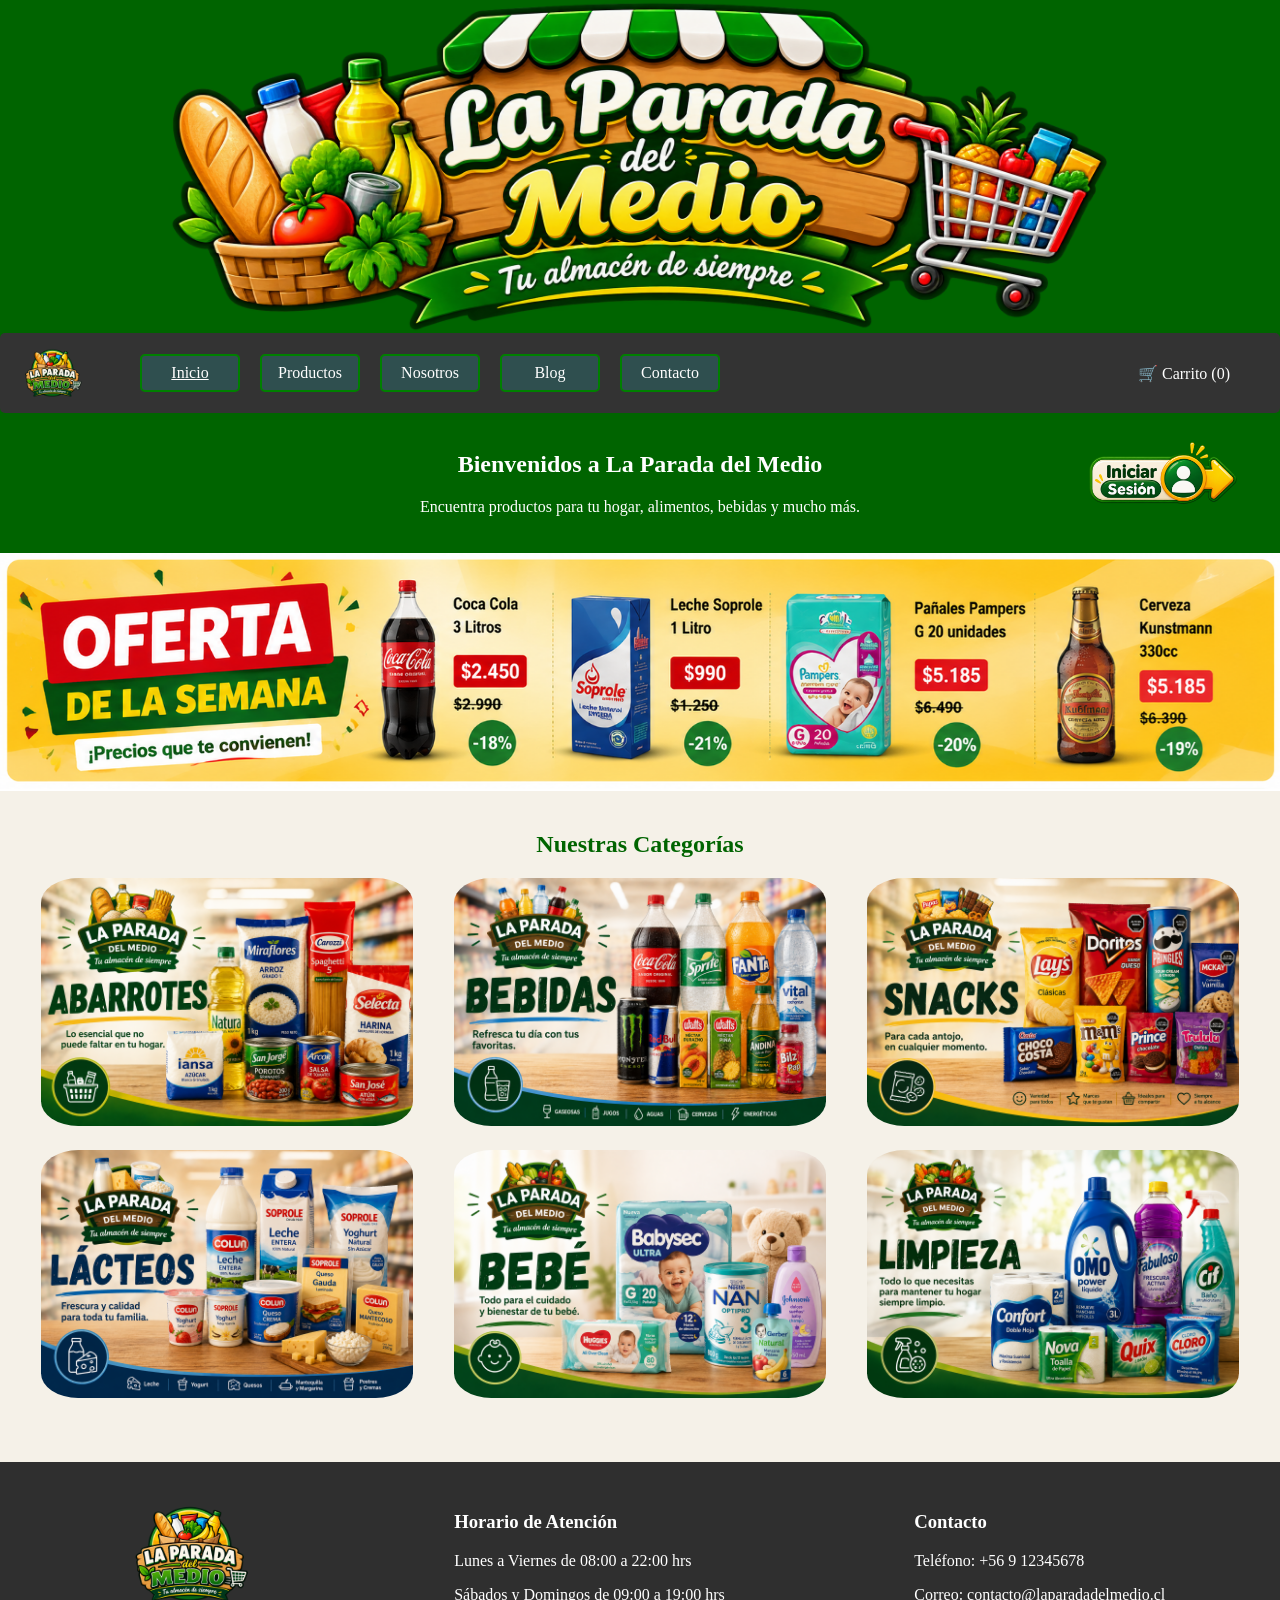
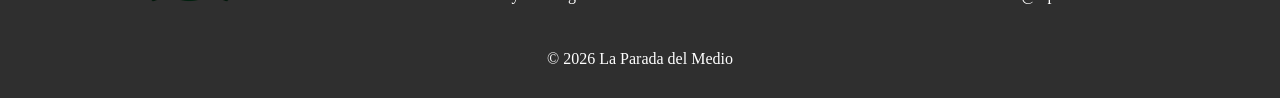
==== commit 3cfd9940: "Finaliza tienda, roles, blog y panel administrativo" ====
--- a/index.html
+++ b/index.html
@@ -48,6 +48,10 @@
                     Nosotros
                 </a>
 
+                <a href="blog.html">
+                    Blog
+                </a>
+
                 <a href="contacto.html">
                     Contacto
                 </a>
@@ -208,7 +212,9 @@
 
                 <a href="index.html">
 
-                    <img src="img/logo/logo.png" alt="Logo La Parada del Medio" class="logo-footer">
+                    <img src="img/logo/logo.png"
+                        alt="Logo La Parada del Medio"
+                        class="logo-footer">
 
                 </a>
 
@@ -217,9 +223,7 @@
 
             <section class="footer-horario">
 
-                <h3>
-                    Horario de Atención
-                </h3>
+                <h3>Horario de Atención</h3>
 
                 <p>
                     Lunes a Viernes de 08:00 a 22:00 hrs
@@ -234,9 +238,7 @@
 
             <section class="footer-contacto">
 
-                <h3>
-                    Contacto
-                </h3>
+                <h3>Contacto</h3>
 
                 <p>
                     Teléfono: +56 9 12345678
